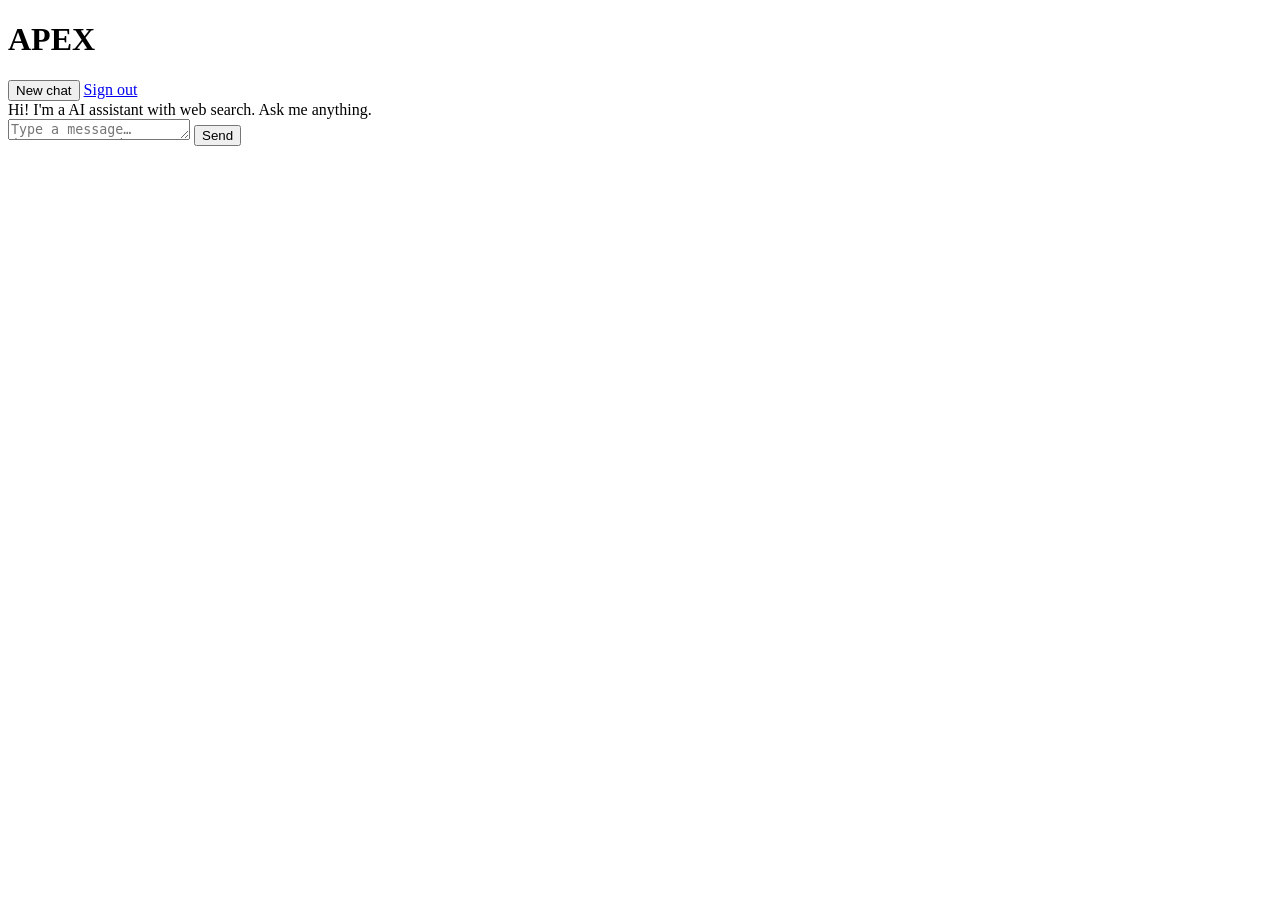
==== static/index.html @ d94daa21 "updated in AI Chat_window" ====
<!DOCTYPE html>
<html lang="en">
<head>
  <meta charset="UTF-8" />
  <meta name="viewport" content="width=device-width, initial-scale=1.0" />
  <title>APEX- AI Assistant</title>
  <link rel="stylesheet" href="/style.css" />
</head>
<body>
  <div class="app">
    <header class="header">
      <div class="header-title">
        <span class="dot"></span>
        <h1>APEX</h1>
      </div>
      <div class="header-actions">
        <div id="user-badge" class="user-badge" hidden>
          <img id="user-avatar" class="user-avatar" alt="" hidden />
          <span id="user-initials" class="user-avatar user-initials" hidden></span>
        </div>
        <button id="reset-btn" class="reset-btn" title="Start a new conversation">New chat</button>
        <a href="/auth/logout" class="reset-btn signout-btn" title="Sign out">Sign out</a>
      </div>
    </header>

    <main id="messages" class="messages">
      <div class="message assistant">
        <div class="bubble">Hi! I'm a AI assistant with web search. Ask me anything.</div>
      </div>
    </main>

    <form id="chat-form" class="composer">
      <textarea
        id="input"
        class="input"
        placeholder="Type a message… (Enter to send, Shift+Enter for newline)"
        rows="1"
        autocomplete="off"
      ></textarea>
      <button id="send-btn" type="submit" class="send-btn">Send</button>
    </form>
  </div>

  <script src="/script.js"></script>
</body>
</html>
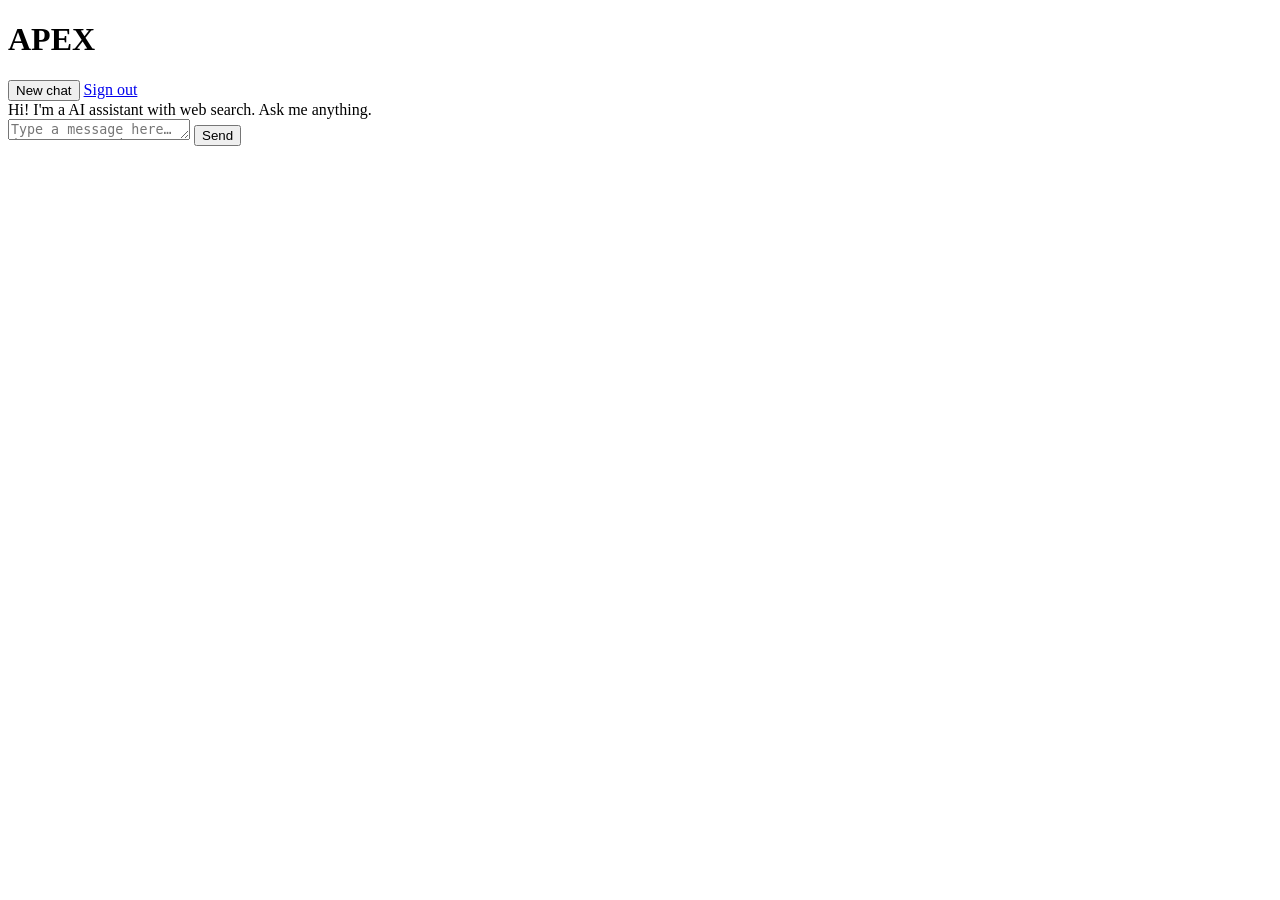
==== commit 3df5b710: "added eye icon" ====
--- a/static/index.html
+++ b/static/index.html
@@ -33,7 +33,7 @@
       <textarea
         id="input"
         class="input"
-        placeholder="Type a message… (Enter to send, Shift+Enter for newline)"
+        placeholder="Type a message here… (Enter to send, Shift+Enter for newline)"
         rows="1"
         autocomplete="off"
       ></textarea>
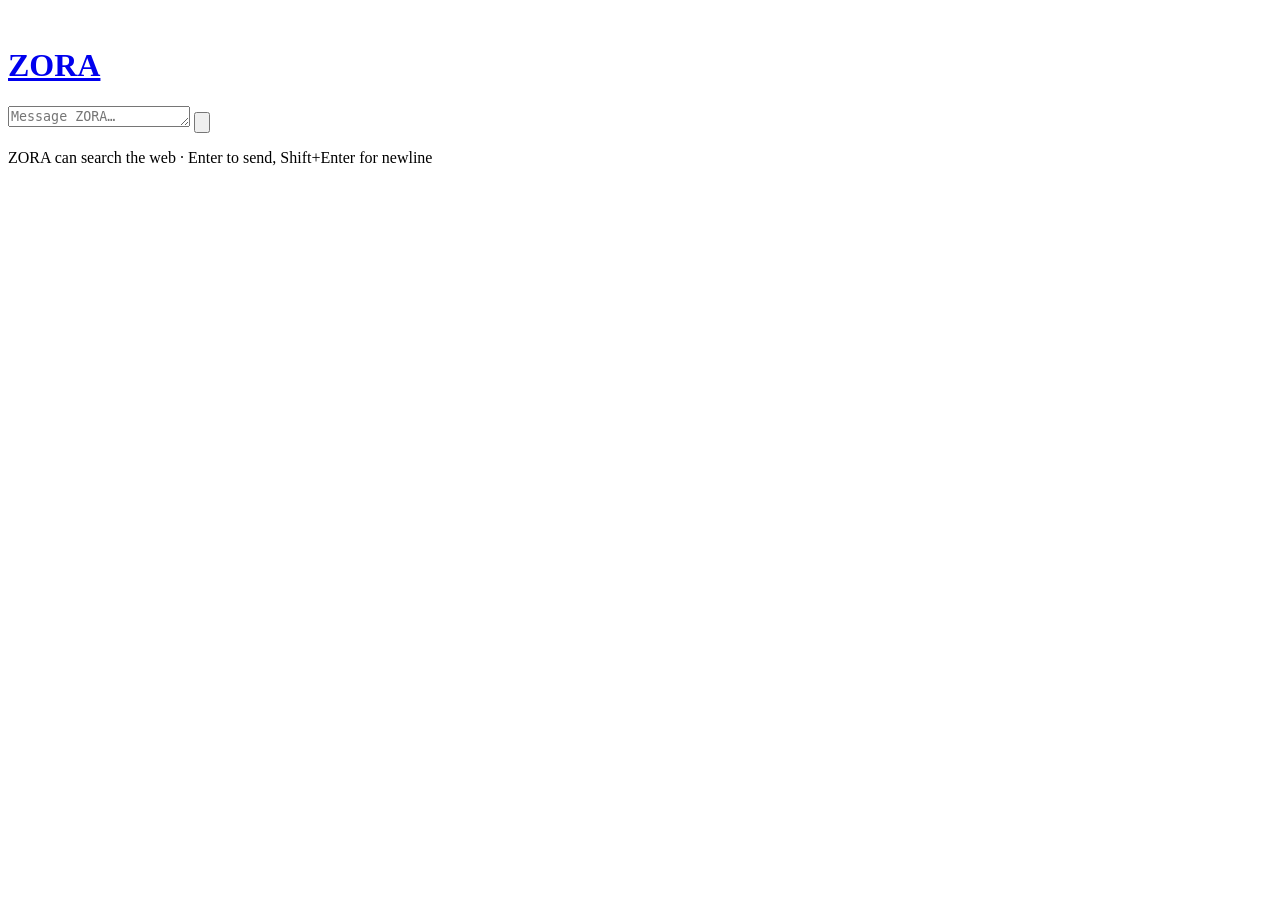
==== commit f2519ce1: "updated ui & auth" ====
--- a/static/index.html
+++ b/static/index.html
@@ -3,44 +3,116 @@
 <head>
   <meta charset="UTF-8" />
   <meta name="viewport" content="width=device-width, initial-scale=1.0" />
-  <title>APEX- AI Assistant</title>
-  <link rel="stylesheet" href="/style.css" />
+  <title>ZORA- AI Assistant</title>
+  <link rel="stylesheet" href="/style.css?v=14" />
 </head>
 <body>
-  <div class="app">
-    <header class="header">
-      <div class="header-title">
-        <span class="dot"></span>
-        <h1>APEX</h1>
-      </div>
-      <div class="header-actions">
+  <div class="layout">
+    <!-- Chat history sidebar (logged-in users only) -->
+    <aside id="sidebar" class="sidebar" hidden>
+      <button id="new-chat-btn" class="new-chat-btn" type="button">
+        <svg viewBox="0 0 24 24" fill="none" stroke="currentColor" stroke-width="2"
+             stroke-linecap="round" stroke-linejoin="round">
+          <line x1="12" y1="5" x2="12" y2="19"></line>
+          <line x1="5" y1="12" x2="19" y2="12"></line>
+        </svg>
+        New chat
+      </button>
+      <div class="conv-list-label">Recent chats</div>
+      <div id="conv-list" class="conv-list"></div>
+
+      <!-- User + sign out, pinned to the bottom -->
+      <div class="sidebar-footer">
         <div id="user-badge" class="user-badge" hidden>
           <img id="user-avatar" class="user-avatar" alt="" hidden />
           <span id="user-initials" class="user-avatar user-initials" hidden></span>
+          <span id="user-name" class="user-name"></span>
         </div>
-        <button id="reset-btn" class="reset-btn" title="Start a new conversation">New chat</button>
-        <a href="/auth/logout" class="reset-btn signout-btn" title="Sign out">Sign out</a>
+        <a id="signout-link" href="/auth/logout" class="signout-icon-btn"
+           title="Sign out" aria-label="Sign out" hidden>
+          <svg viewBox="0 0 24 24" fill="none" stroke="currentColor" stroke-width="2"
+               stroke-linecap="round" stroke-linejoin="round">
+            <path d="M9 21H5a2 2 0 0 1-2-2V5a2 2 0 0 1 2-2h4"></path>
+            <polyline points="16 17 21 12 16 7"></polyline>
+            <line x1="21" y1="12" x2="9" y2="12"></line>
+          </svg>
+        </a>
       </div>
-    </header>
+    </aside>
 
-    <main id="messages" class="messages">
-      <div class="message assistant">
-        <div class="bubble">Hi! I'm a AI assistant with web search. Ask me anything.</div>
-      </div>
-    </main>
+    <div class="app">
+      <header class="header">
+        <div class="header-title">
+          <button id="sidebar-toggle" class="icon-btn" type="button" aria-label="Toggle sidebar" hidden>
+            <svg viewBox="0 0 24 24" fill="none" stroke="currentColor" stroke-width="2"
+                 stroke-linecap="round" stroke-linejoin="round">
+              <line x1="3" y1="12" x2="21" y2="12"></line>
+              <line x1="3" y1="6" x2="21" y2="6"></line>
+              <line x1="3" y1="18" x2="21" y2="18"></line>
+            </svg>
+          </button>
+          <a href="/" class="logo-home" title="Refresh ZORA">
+            <img src="/logo_icon.png?v=3" alt="" class="header-logo-img" />
+            <h1>ZORA</h1>
+          </a>
+        </div>
+        <div class="header-actions">
+          <div class="header-user-wrap">
+            <button id="header-user" class="header-user" type="button" aria-label="Account menu" hidden>
+              <img id="header-avatar" class="user-avatar" alt="" hidden />
+              <span id="header-initials" class="user-avatar user-initials" hidden></span>
+            </button>
+            <div id="user-menu" class="user-menu" hidden>
+              <div class="user-menu-head">
+                <div id="menu-name" class="user-menu-name"></div>
+                <div id="menu-email" class="user-menu-email"></div>
+              </div>
+              <button id="theme-toggle" class="user-menu-item theme-row" type="button"
+                      role="switch" aria-checked="false">
+                <svg id="theme-icon" viewBox="0 0 24 24" fill="none" stroke="currentColor"
+                     stroke-width="2" stroke-linecap="round" stroke-linejoin="round"></svg>
+                <span id="theme-label">Light mode</span>
+                <span class="switch"><span class="switch-knob"></span></span>
+              </button>
+              <a href="/auth/logout" class="user-menu-item user-menu-danger">
+                <svg viewBox="0 0 24 24" fill="none" stroke="currentColor" stroke-width="2"
+                     stroke-linecap="round" stroke-linejoin="round">
+                  <path d="M9 21H5a2 2 0 0 1-2-2V5a2 2 0 0 1 2-2h4"></path>
+                  <polyline points="16 17 21 12 16 7"></polyline>
+                  <line x1="21" y1="12" x2="9" y2="12"></line>
+                </svg>
+                Sign out
+              </a>
+            </div>
+          </div>
+          <a id="signin-link" href="/login" class="reset-btn signin-btn" title="Sign in" hidden>Sign in</a>
+        </div>
+      </header>
 
-    <form id="chat-form" class="composer">
-      <textarea
-        id="input"
-        class="input"
-        placeholder="Type a message here… (Enter to send, Shift+Enter for newline)"
-        rows="1"
-        autocomplete="off"
-      ></textarea>
-      <button id="send-btn" type="submit" class="send-btn">Send</button>
-    </form>
+      <main id="messages" class="messages"></main>
+
+      <form id="chat-form" class="composer">
+        <div class="composer-pill">
+          <textarea
+            id="input"
+            class="input"
+            placeholder="Message ZORA…"
+            rows="1"
+            autocomplete="off"
+          ></textarea>
+          <button id="send-btn" type="submit" class="send-btn" aria-label="Send message">
+            <svg viewBox="0 0 24 24" fill="none" stroke="currentColor" stroke-width="2"
+                 stroke-linecap="round" stroke-linejoin="round">
+              <line x1="22" y1="2" x2="11" y2="13"></line>
+              <polygon points="22 2 15 22 11 13 2 9 22 2"></polygon>
+            </svg>
+          </button>
+        </div>
+        <p class="composer-hint">ZORA can search the web · Enter to send, Shift+Enter for newline</p>
+      </form>
+    </div>
   </div>
 
-  <script src="/script.js"></script>
+  <script src="/script.js?v=11"></script>
 </body>
 </html>
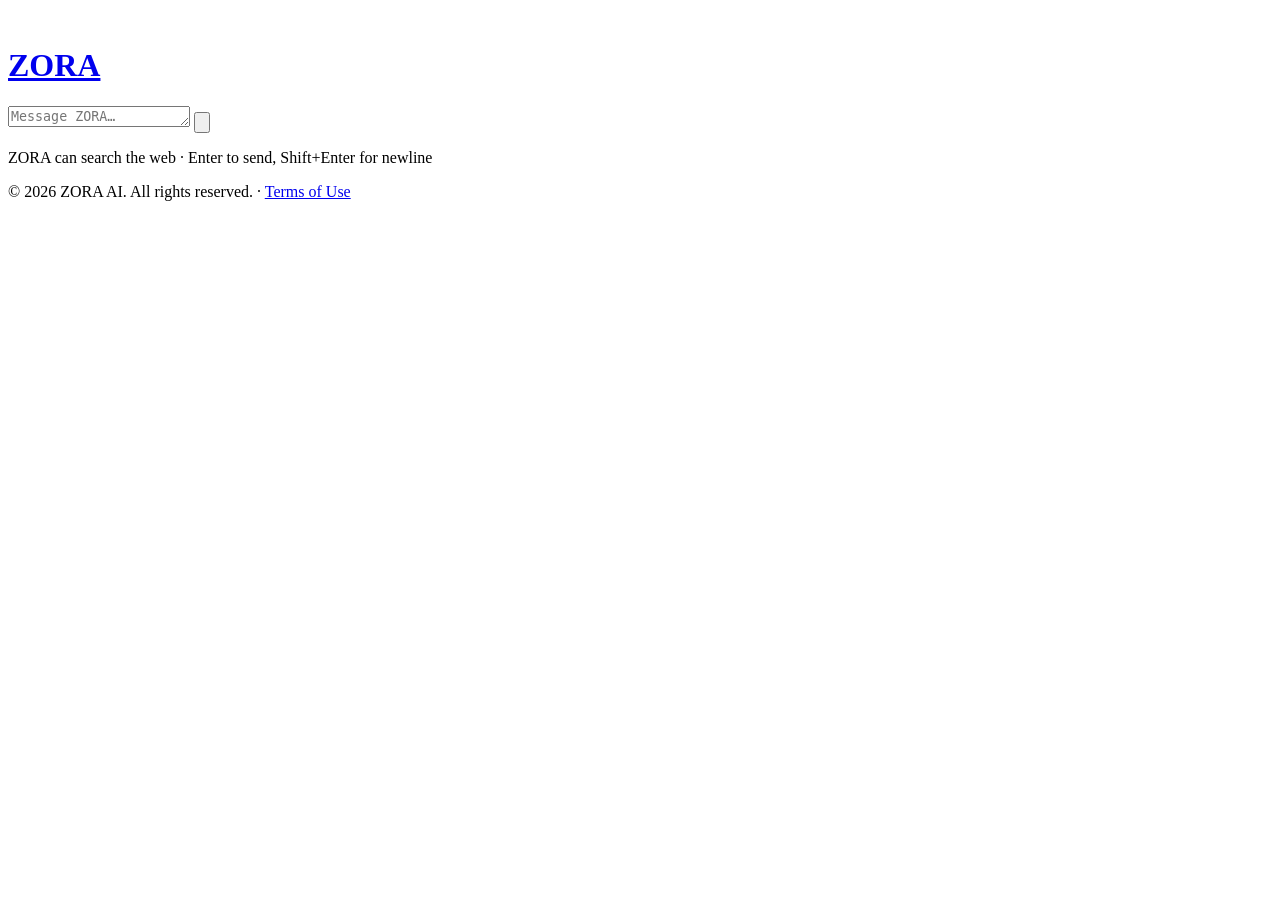
==== commit 3ffa1d81: "small ui fixes" ====
--- a/static/index.html
+++ b/static/index.html
@@ -4,7 +4,8 @@
   <meta charset="UTF-8" />
   <meta name="viewport" content="width=device-width, initial-scale=1.0" />
   <title>ZORA- AI Assistant</title>
-  <link rel="stylesheet" href="/style.css?v=14" />
+  <link rel="icon" type="image/png" href="/logo_icon.png?v=3" />
+  <link rel="stylesheet" href="/style.css?v=15" />
 </head>
 <body>
   <div class="layout">
@@ -110,9 +111,15 @@
         </div>
         <p class="composer-hint">ZORA can search the web · Enter to send, Shift+Enter for newline</p>
       </form>
+
+      <footer class="app-footer">
+        <span class="app-footer-copy">&copy; 2026 ZORA AI. All rights reserved.</span>
+        <span class="app-footer-sep" aria-hidden="true">·</span>
+        <a href="/terms" class="app-footer-link">Terms of Use</a>
+      </footer>
     </div>
   </div>
 
-  <script src="/script.js?v=11"></script>
+  <script src="/script.js?v=12"></script>
 </body>
 </html>
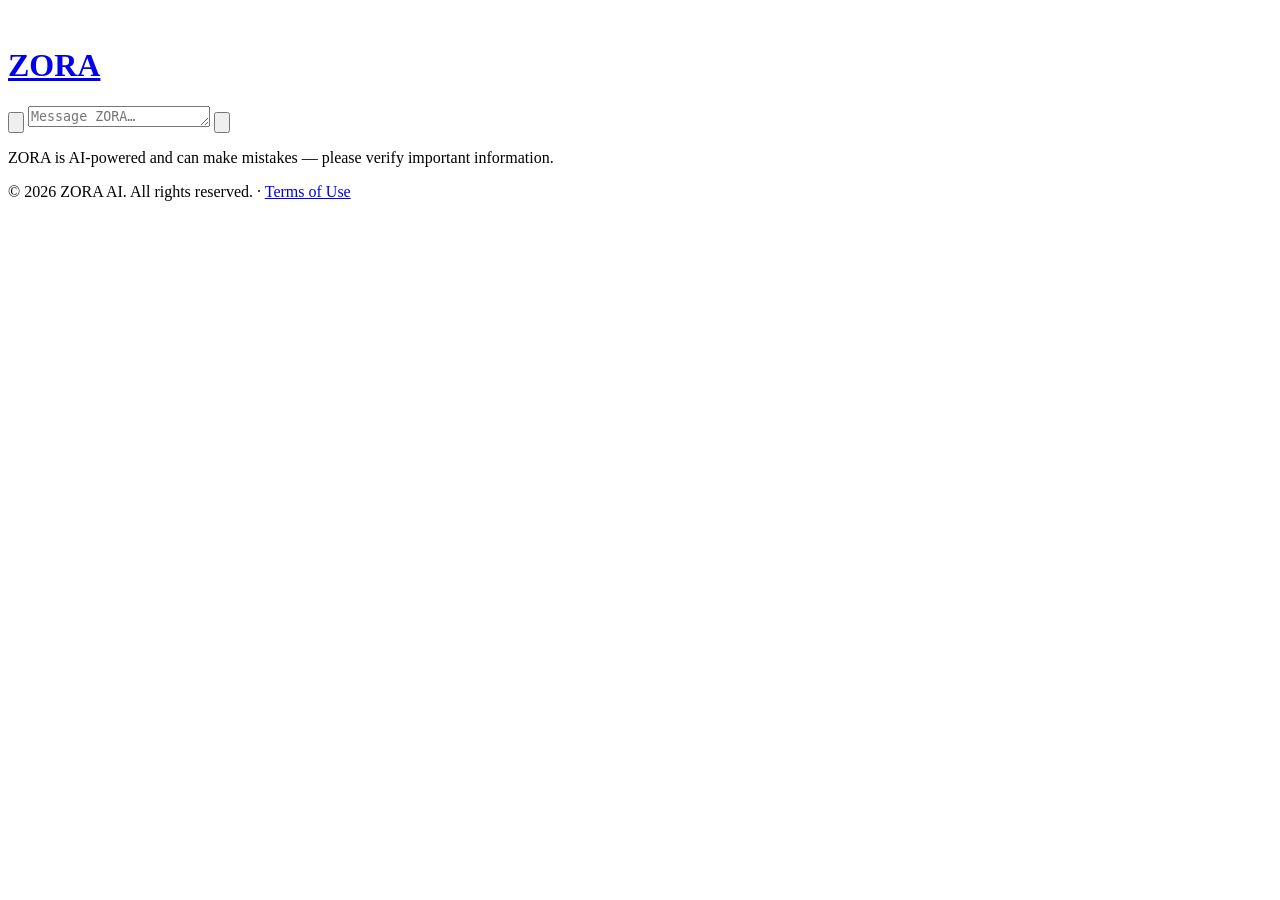
==== commit 481d6524: "ui fixed, file upload button added" ====
--- a/static/index.html
+++ b/static/index.html
@@ -5,7 +5,7 @@
   <meta name="viewport" content="width=device-width, initial-scale=1.0" />
   <title>ZORA- AI Assistant</title>
   <link rel="icon" type="image/png" href="/logo_icon.png?v=3" />
-  <link rel="stylesheet" href="/style.css?v=15" />
+  <link rel="stylesheet" href="/style.css?v=21" />
 </head>
 <body>
   <div class="layout">
@@ -41,6 +41,9 @@
       </div>
     </aside>
 
+    <!-- Dimmed backdrop behind the sidebar on mobile (tap to close) -->
+    <div id="sidebar-backdrop" class="sidebar-backdrop" hidden></div>
+
     <div class="app">
       <header class="header">
         <div class="header-title">
@@ -75,15 +78,6 @@
                 <span id="theme-label">Light mode</span>
                 <span class="switch"><span class="switch-knob"></span></span>
               </button>
-              <a href="/auth/logout" class="user-menu-item user-menu-danger">
-                <svg viewBox="0 0 24 24" fill="none" stroke="currentColor" stroke-width="2"
-                     stroke-linecap="round" stroke-linejoin="round">
-                  <path d="M9 21H5a2 2 0 0 1-2-2V5a2 2 0 0 1 2-2h4"></path>
-                  <polyline points="16 17 21 12 16 7"></polyline>
-                  <line x1="21" y1="12" x2="9" y2="12"></line>
-                </svg>
-                Sign out
-              </a>
             </div>
           </div>
           <a id="signin-link" href="/login" class="reset-btn signin-btn" title="Sign in" hidden>Sign in</a>
@@ -93,7 +87,17 @@
       <main id="messages" class="messages"></main>
 
       <form id="chat-form" class="composer">
+        <div id="attach-preview" class="attach-preview" hidden></div>
         <div class="composer-pill">
+          <button id="attach-btn" type="button" class="attach-btn"
+                  aria-label="Attach a file" title="Attach a file (JPG, PNG, DOC, PDF)">
+            <svg viewBox="0 0 24 24" fill="none" stroke="currentColor" stroke-width="2"
+                 stroke-linecap="round" stroke-linejoin="round">
+              <line x1="12" y1="5" x2="12" y2="19"></line>
+              <line x1="5" y1="12" x2="19" y2="12"></line>
+            </svg>
+          </button>
+          <input id="file-input" type="file" accept=".jpg,.jpeg,.png,.doc,.docx,.pdf" hidden />
           <textarea
             id="input"
             class="input"
@@ -109,7 +113,7 @@
             </svg>
           </button>
         </div>
-        <p class="composer-hint">ZORA can search the web · Enter to send, Shift+Enter for newline</p>
+        <p class="composer-hint">ZORA is AI-powered and can make mistakes — please verify important information.</p>
       </form>
 
       <footer class="app-footer">
@@ -120,6 +124,6 @@
     </div>
   </div>
 
-  <script src="/script.js?v=12"></script>
+  <script src="/script.js?v=14"></script>
 </body>
 </html>
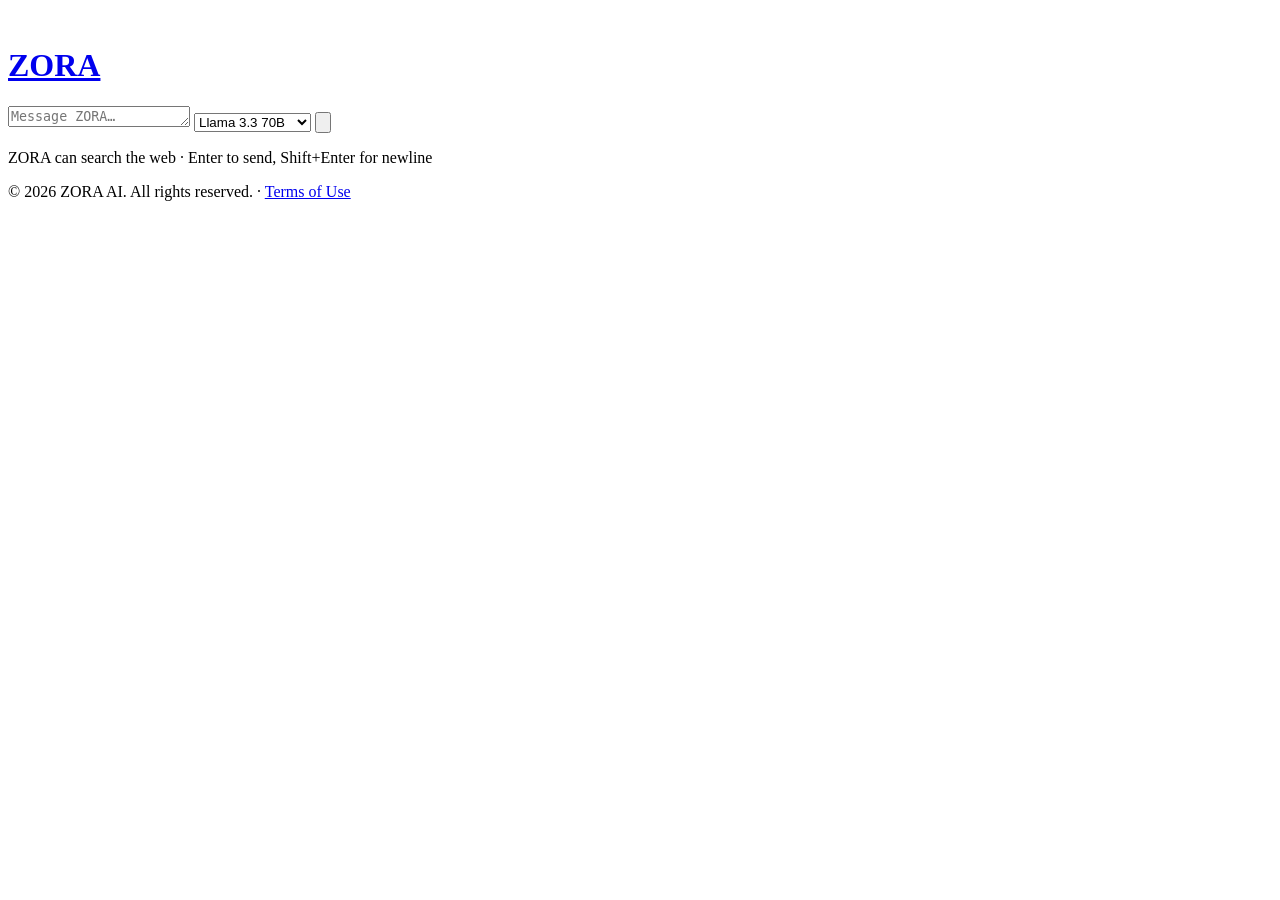
==== commit 2e78d17e: "Add conversation summary feature and model selection to chat interface" ====
--- a/static/index.html
+++ b/static/index.html
@@ -5,7 +5,7 @@
   <meta name="viewport" content="width=device-width, initial-scale=1.0" />
   <title>ZORA- AI Assistant</title>
   <link rel="icon" type="image/png" href="/logo_icon.png?v=3" />
-  <link rel="stylesheet" href="/style.css?v=21" />
+  <link rel="stylesheet" href="/style.css?v=15" />
 </head>
 <body>
   <div class="layout">
@@ -41,9 +41,6 @@
       </div>
     </aside>
 
-    <!-- Dimmed backdrop behind the sidebar on mobile (tap to close) -->
-    <div id="sidebar-backdrop" class="sidebar-backdrop" hidden></div>
-
     <div class="app">
       <header class="header">
         <div class="header-title">
@@ -78,6 +75,15 @@
                 <span id="theme-label">Light mode</span>
                 <span class="switch"><span class="switch-knob"></span></span>
               </button>
+              <a href="/auth/logout" class="user-menu-item user-menu-danger">
+                <svg viewBox="0 0 24 24" fill="none" stroke="currentColor" stroke-width="2"
+                     stroke-linecap="round" stroke-linejoin="round">
+                  <path d="M9 21H5a2 2 0 0 1-2-2V5a2 2 0 0 1 2-2h4"></path>
+                  <polyline points="16 17 21 12 16 7"></polyline>
+                  <line x1="21" y1="12" x2="9" y2="12"></line>
+                </svg>
+                Sign out
+              </a>
             </div>
           </div>
           <a id="signin-link" href="/login" class="reset-btn signin-btn" title="Sign in" hidden>Sign in</a>
@@ -87,17 +93,7 @@
       <main id="messages" class="messages"></main>
 
       <form id="chat-form" class="composer">
-        <div id="attach-preview" class="attach-preview" hidden></div>
         <div class="composer-pill">
-          <button id="attach-btn" type="button" class="attach-btn"
-                  aria-label="Attach a file" title="Attach a file (JPG, PNG, DOC, PDF)">
-            <svg viewBox="0 0 24 24" fill="none" stroke="currentColor" stroke-width="2"
-                 stroke-linecap="round" stroke-linejoin="round">
-              <line x1="12" y1="5" x2="12" y2="19"></line>
-              <line x1="5" y1="12" x2="19" y2="12"></line>
-            </svg>
-          </button>
-          <input id="file-input" type="file" accept=".jpg,.jpeg,.png,.doc,.docx,.pdf" hidden />
           <textarea
             id="input"
             class="input"
@@ -105,6 +101,12 @@
             rows="1"
             autocomplete="off"
           ></textarea>
+          <select id="model-select" class="model-select">
+            <option value="llama-3.3-70b-versatile">Llama 3.3 70B</option>
+            <option value="llama-3.1-8b-instant">Llama 3.1 8B</option>
+            <option value="openai/gpt-oss-20b">GPT-OSS 20B</option>
+            <option value="openai/gpt-oss-120b">GPT-OSS 120B</option>
+          </select>
           <button id="send-btn" type="submit" class="send-btn" aria-label="Send message">
             <svg viewBox="0 0 24 24" fill="none" stroke="currentColor" stroke-width="2"
                  stroke-linecap="round" stroke-linejoin="round">
@@ -113,7 +115,7 @@
             </svg>
           </button>
         </div>
-        <p class="composer-hint">ZORA is AI-powered and can make mistakes — please verify important information.</p>
+        <p class="composer-hint">ZORA can search the web · Enter to send, Shift+Enter for newline</p>
       </form>
 
       <footer class="app-footer">
@@ -124,6 +126,7 @@
     </div>
   </div>
 
-  <script src="/script.js?v=14"></script>
+  <script src="https://cdn.jsdelivr.net/npm/marked/marked.min.js"></script>
+  <script src="/script.js?v=13"></script>
 </body>
 </html>
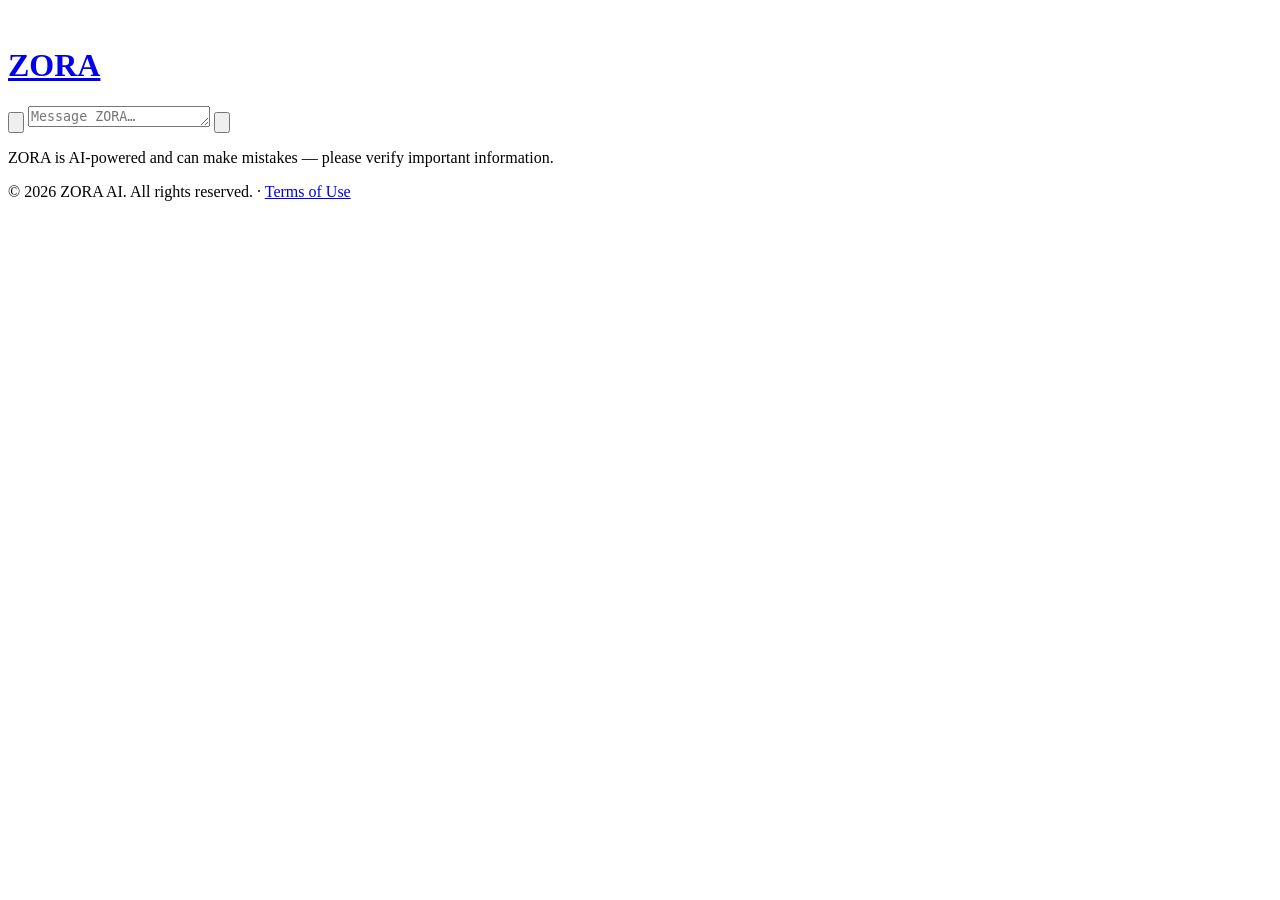
==== commit fdda97b2: "Merge pull request #10 from Thrishok/Sourav_Auth ui fixed, file upload button added" ====
--- a/static/index.html
+++ b/static/index.html
@@ -5,7 +5,7 @@
   <meta name="viewport" content="width=device-width, initial-scale=1.0" />
   <title>ZORA- AI Assistant</title>
   <link rel="icon" type="image/png" href="/logo_icon.png?v=3" />
-  <link rel="stylesheet" href="/style.css?v=15" />
+  <link rel="stylesheet" href="/style.css?v=21" />
 </head>
 <body>
   <div class="layout">
@@ -41,6 +41,9 @@
       </div>
     </aside>
 
+    <!-- Dimmed backdrop behind the sidebar on mobile (tap to close) -->
+    <div id="sidebar-backdrop" class="sidebar-backdrop" hidden></div>
+
     <div class="app">
       <header class="header">
         <div class="header-title">
@@ -75,15 +78,6 @@
                 <span id="theme-label">Light mode</span>
                 <span class="switch"><span class="switch-knob"></span></span>
               </button>
-              <a href="/auth/logout" class="user-menu-item user-menu-danger">
-                <svg viewBox="0 0 24 24" fill="none" stroke="currentColor" stroke-width="2"
-                     stroke-linecap="round" stroke-linejoin="round">
-                  <path d="M9 21H5a2 2 0 0 1-2-2V5a2 2 0 0 1 2-2h4"></path>
-                  <polyline points="16 17 21 12 16 7"></polyline>
-                  <line x1="21" y1="12" x2="9" y2="12"></line>
-                </svg>
-                Sign out
-              </a>
             </div>
           </div>
           <a id="signin-link" href="/login" class="reset-btn signin-btn" title="Sign in" hidden>Sign in</a>
@@ -93,7 +87,17 @@
       <main id="messages" class="messages"></main>
 
       <form id="chat-form" class="composer">
+        <div id="attach-preview" class="attach-preview" hidden></div>
         <div class="composer-pill">
+          <button id="attach-btn" type="button" class="attach-btn"
+                  aria-label="Attach a file" title="Attach a file (JPG, PNG, DOC, PDF)">
+            <svg viewBox="0 0 24 24" fill="none" stroke="currentColor" stroke-width="2"
+                 stroke-linecap="round" stroke-linejoin="round">
+              <line x1="12" y1="5" x2="12" y2="19"></line>
+              <line x1="5" y1="12" x2="19" y2="12"></line>
+            </svg>
+          </button>
+          <input id="file-input" type="file" accept=".jpg,.jpeg,.png,.doc,.docx,.pdf" hidden />
           <textarea
             id="input"
             class="input"
@@ -101,12 +105,6 @@
             rows="1"
             autocomplete="off"
           ></textarea>
-          <select id="model-select" class="model-select">
-            <option value="llama-3.3-70b-versatile">Llama 3.3 70B</option>
-            <option value="llama-3.1-8b-instant">Llama 3.1 8B</option>
-            <option value="openai/gpt-oss-20b">GPT-OSS 20B</option>
-            <option value="openai/gpt-oss-120b">GPT-OSS 120B</option>
-          </select>
           <button id="send-btn" type="submit" class="send-btn" aria-label="Send message">
             <svg viewBox="0 0 24 24" fill="none" stroke="currentColor" stroke-width="2"
                  stroke-linecap="round" stroke-linejoin="round">
@@ -115,7 +113,7 @@
             </svg>
           </button>
         </div>
-        <p class="composer-hint">ZORA can search the web · Enter to send, Shift+Enter for newline</p>
+        <p class="composer-hint">ZORA is AI-powered and can make mistakes — please verify important information.</p>
       </form>
 
       <footer class="app-footer">
@@ -126,7 +124,6 @@
     </div>
   </div>
 
-  <script src="https://cdn.jsdelivr.net/npm/marked/marked.min.js"></script>
-  <script src="/script.js?v=13"></script>
+  <script src="/script.js?v=14"></script>
 </body>
 </html>
